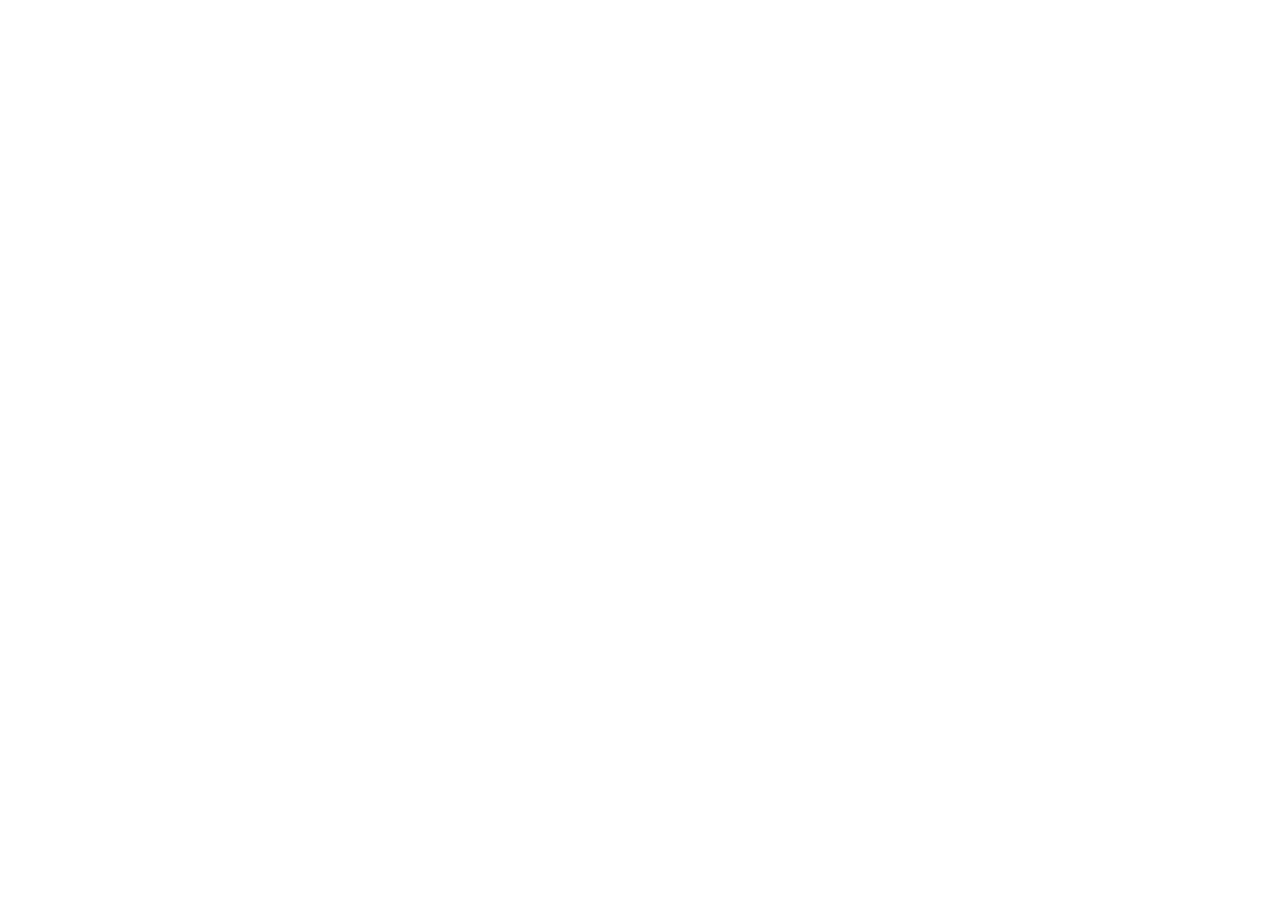
==== index.html @ 832633df "Atualizando o projeto" ====
<!DOCTYPE html>
<html lang="en">
<head>
    <meta charset="UTF-8">
    <meta name="viewport" content="width=device-width, initial-scale=1.0">
    <title>Santos FC Tech</title>
</head>
<body>
    

    
</body>
</html>
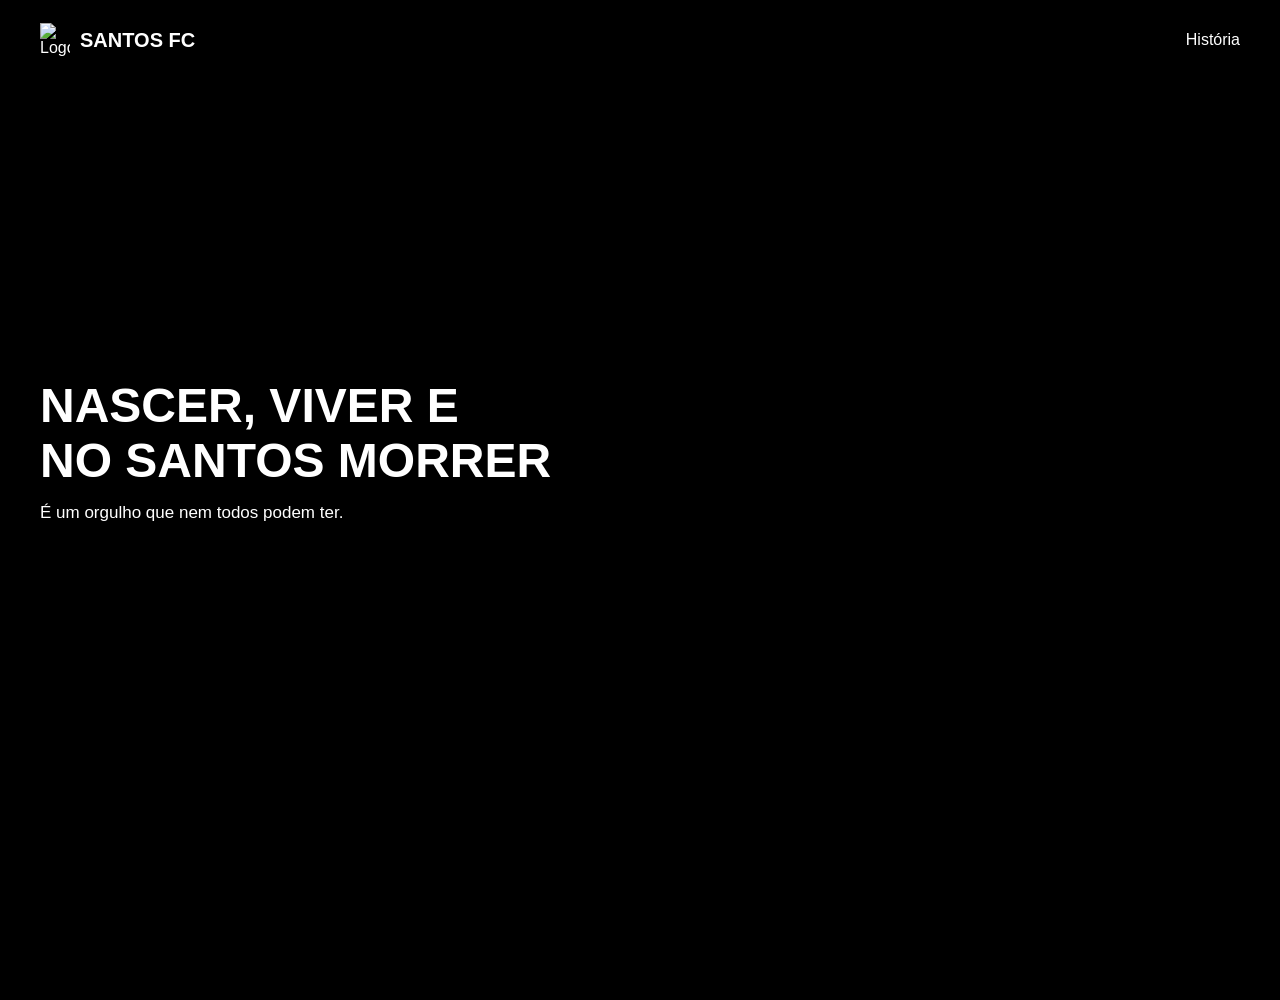
==== commit 543080ae: "Começando o site" ====
--- a/index.html
+++ b/index.html
@@ -1,13 +1,41 @@
+
 <!DOCTYPE html>
-<html lang="en">
+<html lang="pt-BR">
 <head>
     <meta charset="UTF-8">
     <meta name="viewport" content="width=device-width, initial-scale=1.0">
-    <title>Santos FC Tech</title>
+    <title>Santos FC - Nossa Paixão</title>
+
+    <link rel="stylesheet" href="style.css">
 </head>
 <body>
-    
 
-    
+    <header>
+        <div class="logo">
+            <img src="https://upload.wikimedia.org/wikipedia/commons/3/35/Santos_logo.svg"
+                 alt="Logo do Santos FC">
+
+            <h2>SANTOS FC</h2>
+        </div>
+
+        <nav>
+            <a href="#">História</a>
+        </nav>
+    </header>
+
+    <section class="inicio">
+
+        <div class="texto">
+            <h1>NASCER, VIVER E<br>NO SANTOS MORRER</h1>
+
+            <p>É um orgulho que nem todos podem ter.</p>
+        </div>
+
+    </section>
+
+    <footer>
+
+    </footer>
+
 </body>
-</html>+</html>
--- a/style.css
+++ b/style.css
@@ -0,0 +1,95 @@
+
+* {
+    margin: 0;
+    padding: 0;
+    box-sizing: border-box;
+}
+
+body {
+    font-family: Arial, sans-serif;
+    background-color: black;
+}
+
+/* CABEÇALHO */
+header {
+    width: 100%;
+    height: 80px;
+    padding: 20px 40px;
+
+    display: flex;
+    justify-content: space-between;
+    align-items: center;
+
+    position: absolute;
+    top: 0;
+    left: 0;
+
+    color: white;
+}
+
+/* LOGO */
+.logo {
+    display: flex;
+    align-items: center;
+    gap: 10px;
+}
+
+.logo img {
+    width: 30px;
+    height: 35px;
+}
+
+.logo h2 {
+    font-size: 20px;
+}
+
+/* MENU */
+nav a {
+    color: white;
+    text-decoration: none;
+    font-size: 16px;
+}
+
+nav a:hover {
+    text-decoration: underline;
+}
+
+/* IMAGEM DE FUNDO */
+.inicio {
+    width: 100%;
+    height: 100vh;
+
+    background-color: black;
+
+    background-image:
+        linear-gradient(rgba(0, 0, 0, 0.45),
+                        rgba(0, 0, 0, 0.60)),
+        url("https://encrypted-tbn0.gstatic.com/images?q=tbn:ANd9GcScw7STU_wQGpIyuY-eckN3LDtHXgP8SQRJ0F72CbrzaDjsjKoups2cGB4&s=10");
+
+    background-size: cover;
+    background-position: center;
+    background-repeat: no-repeat;
+
+    display: flex;
+    align-items: center;
+
+    padding: 40px;
+    color: white;
+}
+
+/* FRASES */
+.texto h1 {
+    font-size: 48px;
+    margin-bottom: 15px;
+}
+
+.texto p {
+    font-size: 17px;
+}
+
+/* RODAPÉ */
+footer {
+    width: 100%;
+    height: 100px;
+    background-color: black;
+}
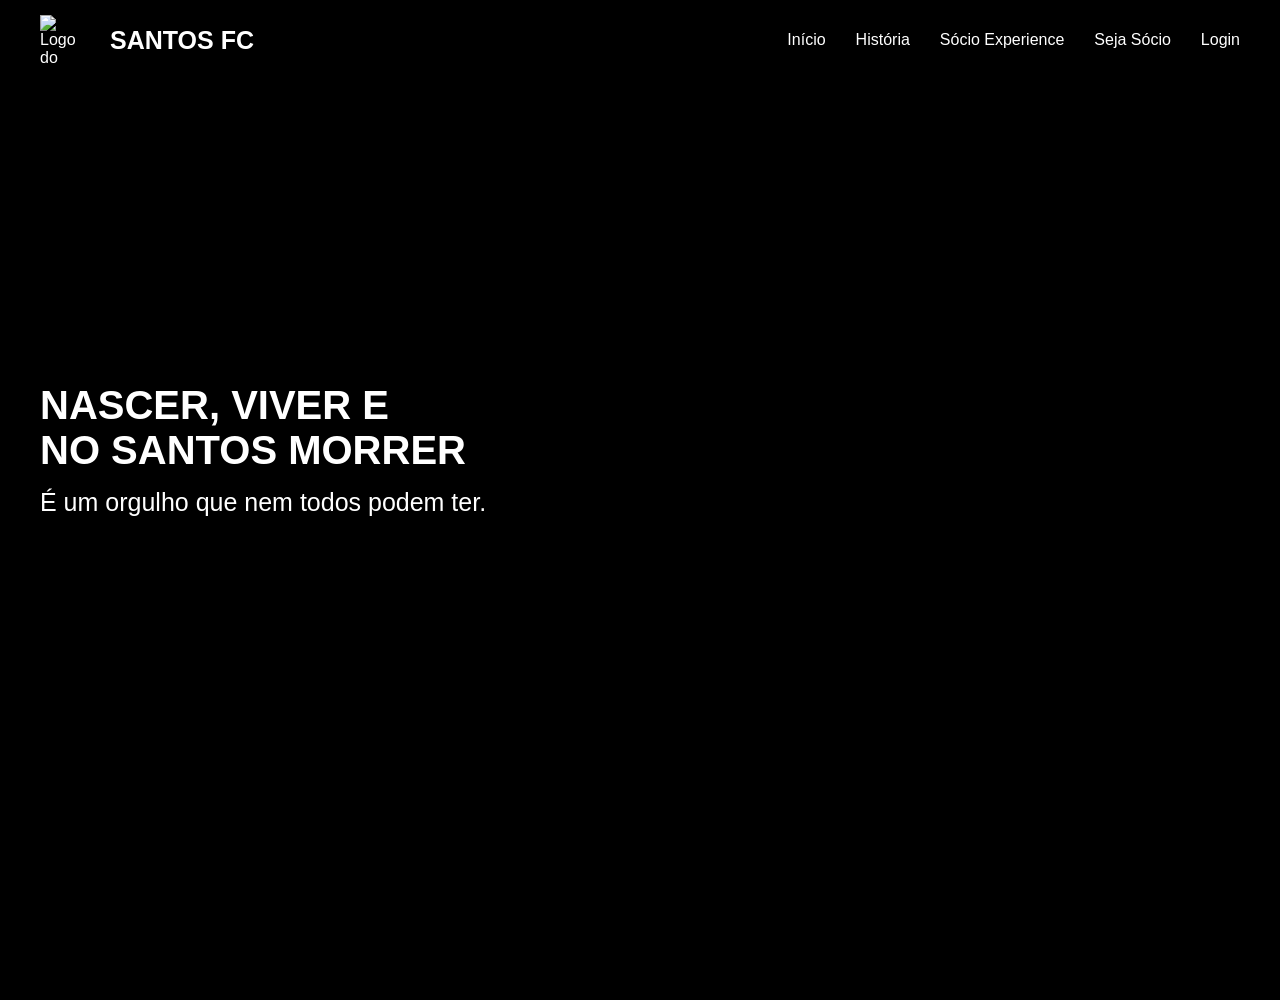
==== commit 4065608b: "Aprendendo e codando CSS e HTML do site do projeto Santos Fc" ====
--- a/index.html
+++ b/index.html
@@ -4,9 +4,9 @@
 <head>
     <meta charset="UTF-8">
     <meta name="viewport" content="width=device-width, initial-scale=1.0">
-    <title>Santos FC - Nossa Paixão</title>
+    <title>Santos FC </title>
 
-    <link rel="stylesheet" href="style.css">
+ <link rel="stylesheet" href="style.css">
 </head>
 <body>
 
@@ -14,22 +14,27 @@
         <div class="logo">
             <img src="https://upload.wikimedia.org/wikipedia/commons/3/35/Santos_logo.svg"
                  alt="Logo do Santos FC">
-
-            <h2>SANTOS FC</h2>
-        </div>
+                 
+                 <h2>SANTOS FC</h2>
+                </div>
 
         <nav>
+            <a href="#">Início</a>
             <a href="#">História</a>
+            <a href="#">Sócio Experience</a>
+            <a href="#">Seja Sócio</a>
+            <a href="#">Login</a>   
         </nav>
     </header>
 
     <section class="inicio">
 
         <div class="texto">
-            <h1>NASCER, VIVER E<br>NO SANTOS MORRER</h1>
+            <h1><b>NASCER, VIVER E<br>NO SANTOS MORRER</b></h1>
+            <p>É um orgulho que nem todos podem ter.</p>
+</div>
 
-            <p>É um orgulho que nem todos podem ter.</p>
-        </div>
+
 
     </section>
 
--- a/style.css
+++ b/style.css
@@ -27,21 +27,30 @@
     color: white;
 }
 
-/* LOGO */
+/* SANTOS FC */
 .logo {
     display: flex;
     align-items: center;
-    gap: 10px;
+    gap: 25px;
+   
+}
+/* escudo santos */
+.logo img {
+    width: 45px;
+    height: 50px;
+}
+/* texto*/
+.logo h2 {
+    font-size: 25px;
+    margin: 0;
+}
+/* nav */
+nav {
+display: flex;
+gap: 30px;
 }
 
-.logo img {
-    width: 30px;
-    height: 35px;
-}
 
-.logo h2 {
-    font-size: 20px;
-}
 
 /* MENU */
 nav a {
@@ -52,6 +61,10 @@
 
 nav a:hover {
     text-decoration: underline;
+}
+
+.texto {
+    font-size: 30px;
 }
 
 /* IMAGEM DE FUNDO */
@@ -79,12 +92,13 @@
 
 /* FRASES */
 .texto h1 {
-    font-size: 48px;
+    font-size: 40px;
     margin-bottom: 15px;
 }
 
 .texto p {
-    font-size: 17px;
+    font-size: 25px;
+    margin-top: 15px;
 }
 
 /* RODAPÉ */
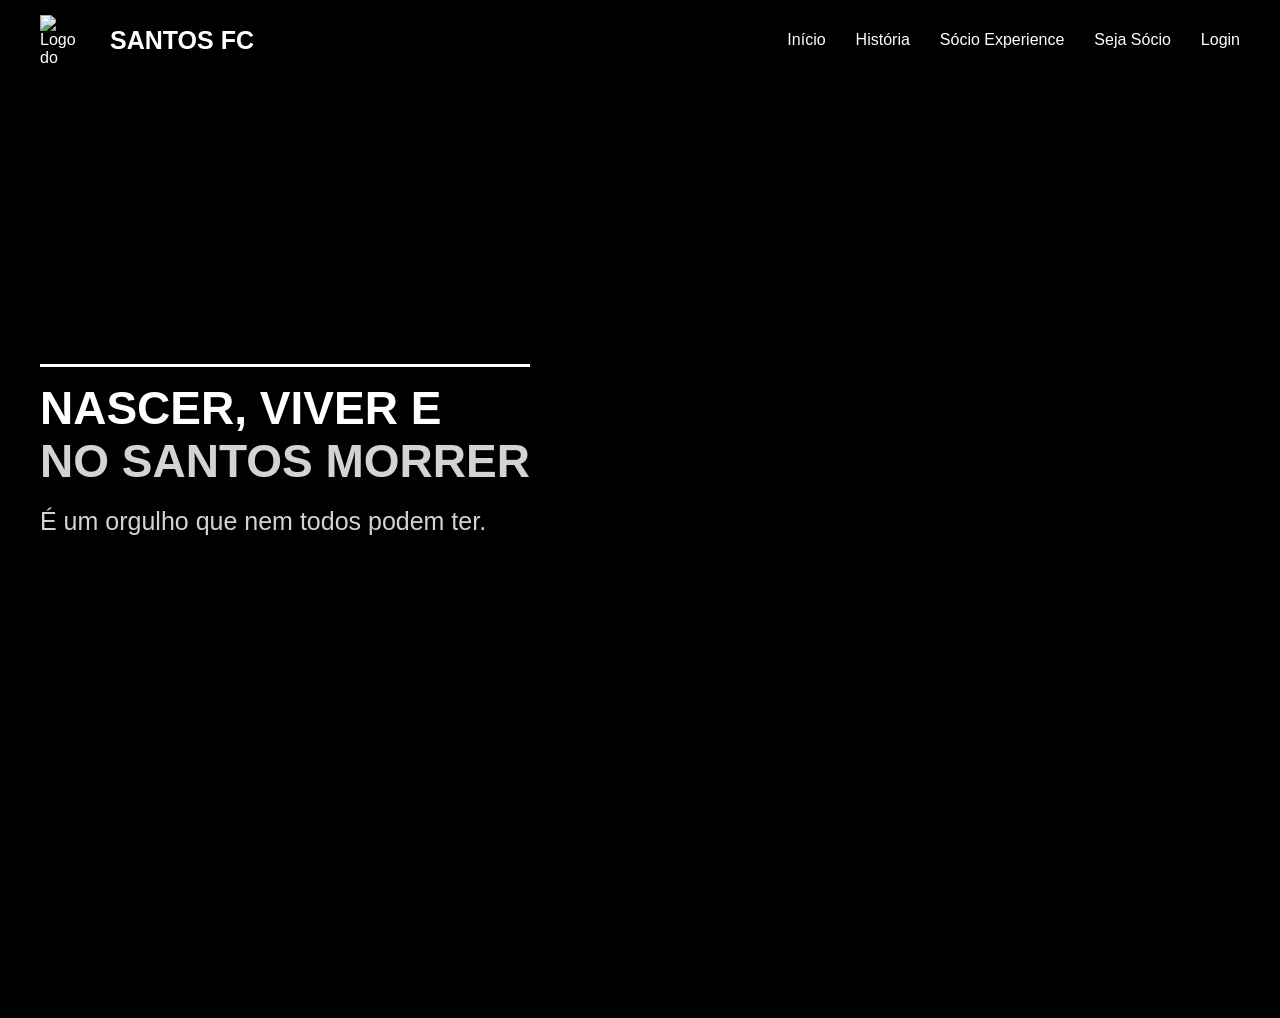
==== commit 7dc60fc7: "Aprendendo e evoluindo com ajuda de IA e materiais a melhorar o código, inserindo footer e deixando " ====
--- a/index.html
+++ b/index.html
@@ -30,7 +30,8 @@
     <section class="inicio">
 
         <div class="texto">
-            <h1><b>NASCER, VIVER E<br>NO SANTOS MORRER</b></h1>
+            <h1>NASCER, VIVER E<br>
+            <span>NO SANTOS MORRER</span></h1>
             <p>É um orgulho que nem todos podem ter.</p>
 </div>
 
@@ -39,6 +40,13 @@
     </section>
 
     <footer>
+<div class="contato">
+    <h3>Contato</h3>
+    <p>Email: suporte@santosfc.com.br</p>
+    <p>Telefone: (13) 2043-1742 </p>
+    
+</div>
+
 
     </footer>
 
--- a/style.css
+++ b/style.css
@@ -75,8 +75,8 @@
     background-color: black;
 
     background-image:
-        linear-gradient(rgba(0, 0, 0, 0.45),
-                        rgba(0, 0, 0, 0.60)),
+        linear-gradient(rgba(0, 0, 0, 0.60),
+                        rgba(0, 0, 0, 0.7)),
         url("https://encrypted-tbn0.gstatic.com/images?q=tbn:ANd9GcScw7STU_wQGpIyuY-eckN3LDtHXgP8SQRJ0F72CbrzaDjsjKoups2cGB4&s=10");
 
     background-size: cover;
@@ -92,13 +92,23 @@
 
 /* FRASES */
 .texto h1 {
-    font-size: 40px;
-    margin-bottom: 15px;
+    border-top: 3px solid white;
+    padding-top: 15px;
+    font-size: 46px;
+    margin-bottom: 20px;
+    font-weight: bold;
+    line-height: 1.15;
+}
+
+.texto h1 span {
+    color: lightgray;
 }
 
 .texto p {
     font-size: 25px;
-    margin-top: 15px;
+    font-weight: normal;
+    margin-top: 0;
+    color: lightgray;
 }
 
 /* RODAPÉ */
@@ -107,3 +117,11 @@
     height: 100px;
     background-color: black;
 }
+
+.contato{
+    padding: 30px 40px;
+}
+
+.contato h3{
+font-weight: white;
+}
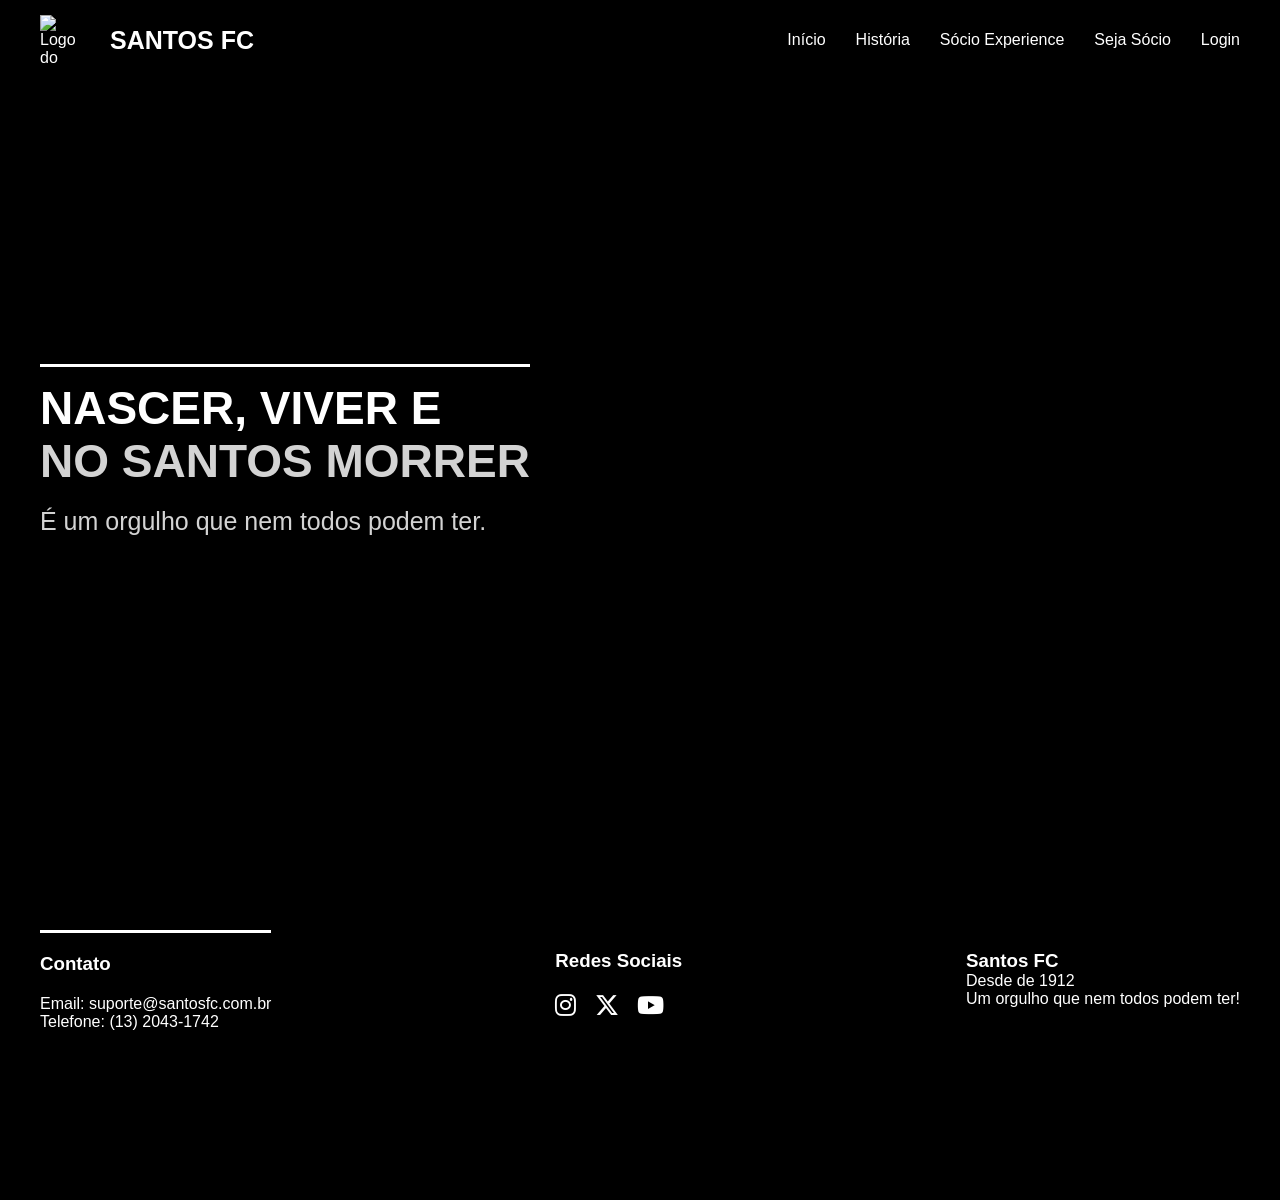
==== commit 9c1c8456: "Acrescentando redes sociais, e santos fc 1912 no footer, deixando um em cada canto e estudando e apr" ====
--- a/index.html
+++ b/index.html
@@ -9,8 +9,9 @@
  <link rel="stylesheet" href="style.css">
 </head>
 <body>
-
+<link rel="stylesheet" href="https://cdnjs.cloudflare.com/ajax/libs/font-awesome/6.5.1/css/all.min.css">
     <header>
+        
         <div class="logo">
             <img src="https://upload.wikimedia.org/wikipedia/commons/3/35/Santos_logo.svg"
                  alt="Logo do Santos FC">
@@ -40,13 +41,22 @@
     </section>
 
     <footer>
-<div class="contato">
+        <div class="contato">
     <h3>Contato</h3>
     <p>Email: suporte@santosfc.com.br</p>
     <p>Telefone: (13) 2043-1742 </p>
-    
 </div>
-
+        <div class="redes">
+            <h3>Redes Sociais</h3>
+            <a href="https://www.instagram.com/santosfc/" target="_blank" style="color:#fff; font-size:24px; margin-right:14px;"><i class="fa-brands fa-instagram"></i></a>
+<a href="https://x.com/SantosFC" target="_blank" style="color:#fff; font-size:24px; margin-right:14px;"><i class="fa-brands fa-x-twitter"></i></a>
+<a href="https://www.youtube.com/@santosfc" target="_blank" style="color:#fff; font-size:24px;"><i class="fa-brands fa-youtube"></i></a>
+        </div>
+<div class="santos">
+            <h3>Santos FC</h3>
+            <p>Desde de 1912</p>
+            <p>Um orgulho que nem todos podem ter!</p>
+        </div>
 
     </footer>
 
--- a/style.css
+++ b/style.css
@@ -116,12 +116,59 @@
     width: 100%;
     height: 100px;
     background-color: black;
+    display: flex;
+    justify-content: space-between;
+    min-height: 300px;
+}
+.contato h3{
+    border-top: 3px solid white;
+    padding-top: 15px;
+    margin-bottom: 20px;
+    font-weight: bold;
+    line-height: 1.15;
+}
+.contato{
+    padding: 30px 40px;
+ 
 }
 
-.contato{
+.contato h3{
+    padding-top: 20px;
+font-weight: white;
+color: white;
+justify-content: center;
+margin-bottom: 20px;
+}
+
+.contato p{
+    display: flex;
+    font-weight: white;
+    color: white;
+}
+.redes {
+padding: 30px 40px;
+}
+.redes h3{
+    padding-top:20px;
+    font-weight: bold;
+    color: white;
+    display: flex;
+margin-bottom: 20px;
+}
+.santos{
     padding: 30px 40px;
 }
 
-.contato h3{
-font-weight: white;
+.santos h3{
+    padding-top: 20px;
+    font-weight: bold;
+    color: white;
+    display: flex;
+}
+
+.santos p{
+    font-weight: white
+    ;
+    color: white;
+    display: flex;
 }
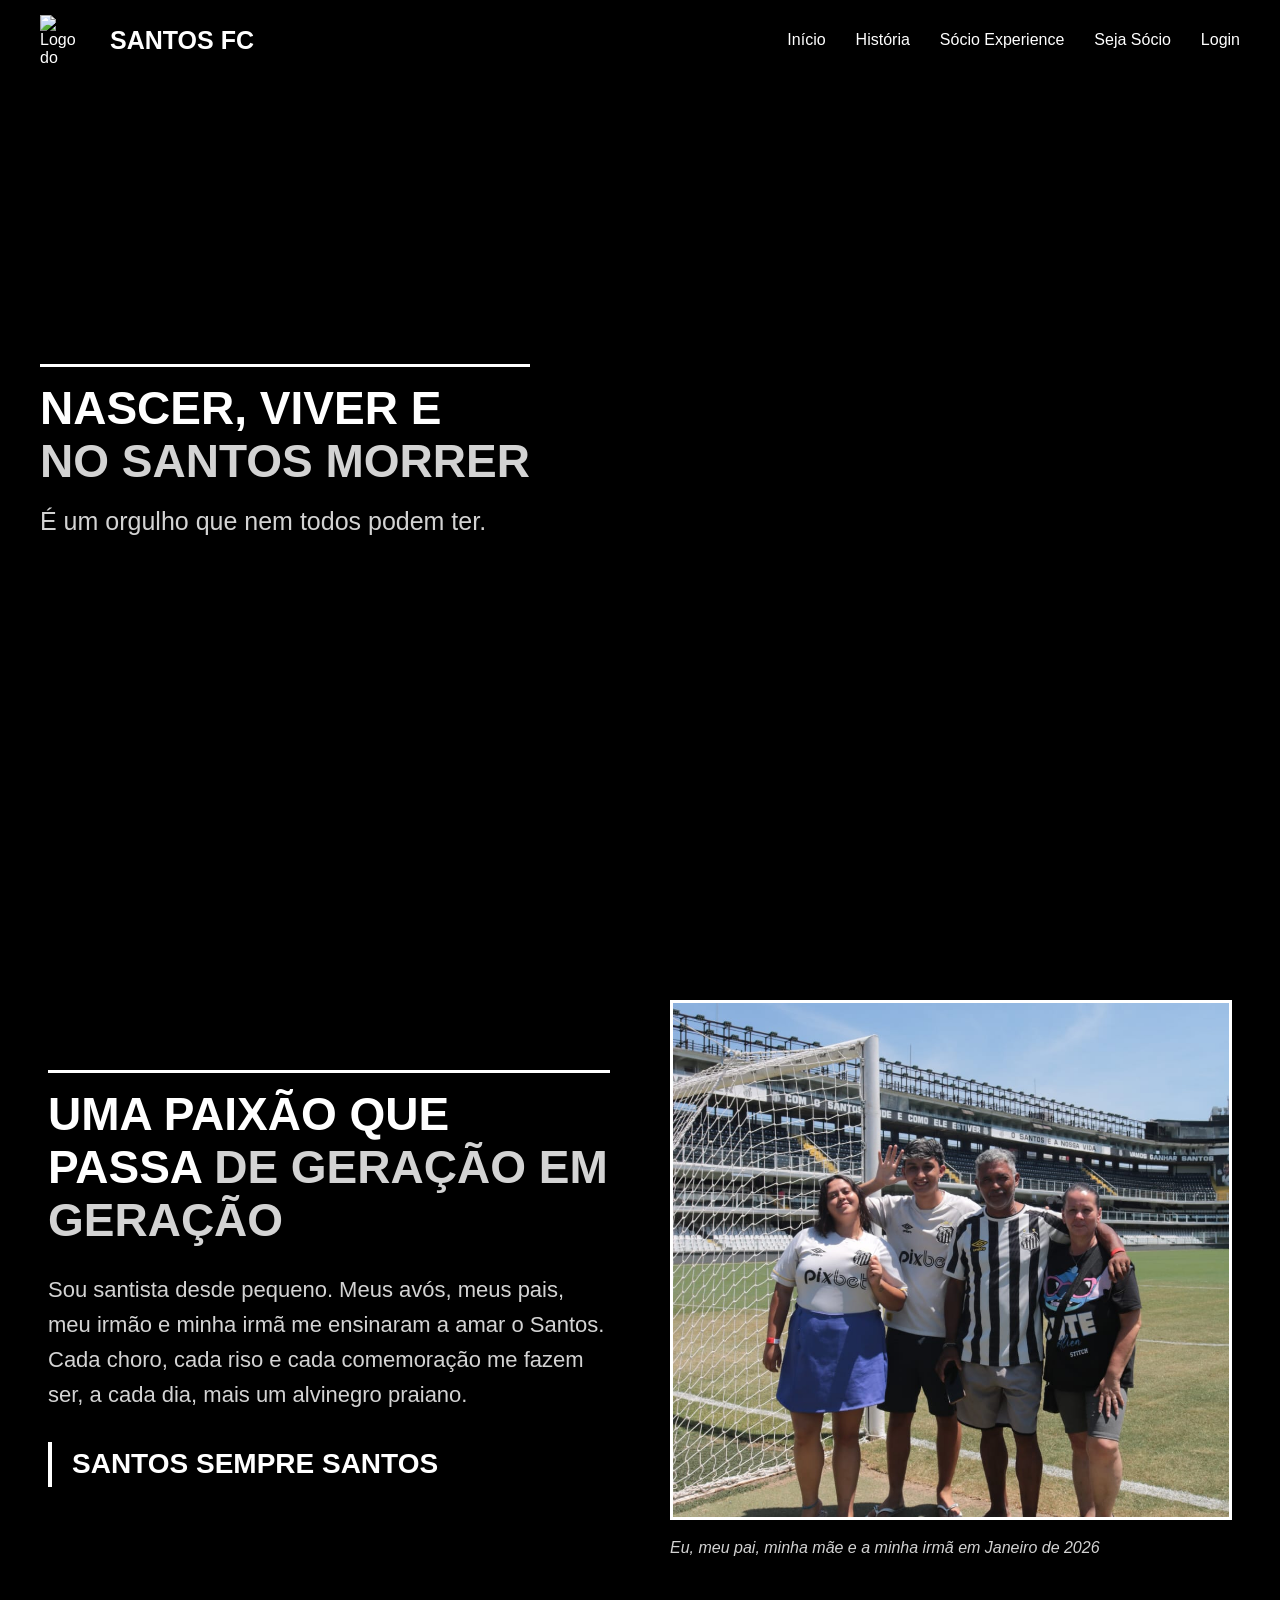
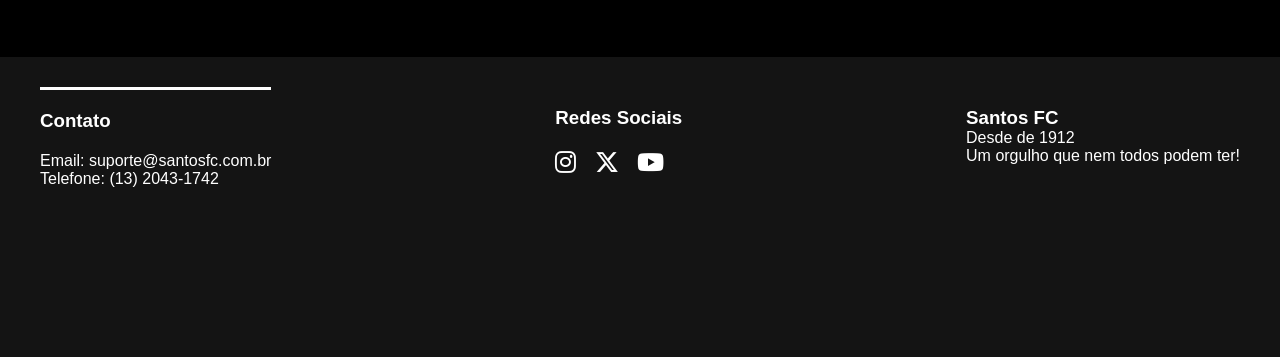
==== commit ebf53a60: "Continuando a home, fiz a parte que fala da família e do porque sou santista" ====
--- a/index.html
+++ b/index.html
@@ -10,15 +10,15 @@
 </head>
 <body>
 <link rel="stylesheet" href="https://cdnjs.cloudflare.com/ajax/libs/font-awesome/6.5.1/css/all.min.css">
+<!-- LOGO E HEADER -->
     <header>
-        
         <div class="logo">
             <img src="https://upload.wikimedia.org/wikipedia/commons/3/35/Santos_logo.svg"
                  alt="Logo do Santos FC">
                  
                  <h2>SANTOS FC</h2>
                 </div>
-
+<!-- MENU DO HEADER -->
         <nav>
             <a href="#">Início</a>
             <a href="#">História</a>
@@ -27,7 +27,7 @@
             <a href="#">Login</a>   
         </nav>
     </header>
-
+<!--tela principal  -->
     <section class="inicio">
 
         <div class="texto">
@@ -35,11 +35,25 @@
             <span>NO SANTOS MORRER</span></h1>
             <p>É um orgulho que nem todos podem ter.</p>
 </div>
+ </section>
+
+ <section class="geracao">
+
+    <div class="familia">
+        <h2>UMA PAIXÃO QUE PASSA <span>DE GERAÇÃO EM GERAÇÃO</span></h2>
+        <p>Sou santista desde pequeno. Meus avós, meus pais, meu irmão e minha irmã me ensinaram a amar o Santos. Cada choro, cada riso e cada comemoração me fazem ser, a cada dia, mais um alvinegro praiano.</p>
+        <p class="destaque">SANTOS SEMPRE SANTOS</p>
+    </div>
+
+    <div class="foto-familia">
+    <img src="img/17947.jpg" alt="Minha família no estádio, vestindo camisas do Santos">
+    <p class="legenda">Eu, meu pai, minha mãe e a minha irmã em Janeiro de 2026</p>
+</div>
+    </div>
 
 
-
-    </section>
-
+</section>
+<!--  footer com informações-->
     <footer>
         <div class="contato">
     <h3>Contato</h3>
--- a/style.css
+++ b/style.css
@@ -111,11 +111,72 @@
     color: lightgray;
 }
 
-/* RODAPÉ */
+/* GERAÇÃO / FAMÍLIA */
+/* SEÇÃO DA FAMÍLIA */
+.geracao {
+    background-color: black;   /* fundo preto */
+    color: white;              /* letras brancas */
+    padding: 100px 48px;       /* espaço por dentro da seção */
+    display: flex;             /* coloca texto e foto lado a lado */
+    align-items: center;       /* alinha os dois no meio, na vertical */
+    gap: 60px;                 /* espaço entre o texto e a foto */
+}
+
+/* TEXTO (lado esquerdo) */
+.familia {
+    flex: 1;                   /* ocupa metade da largura */
+}
+
+.familia h2 {
+    border-top: 3px solid white;   /* linha branca em cima do título */
+    padding-top: 15px;
+    font-size: 46px;
+    line-height: 1.15;
+    margin-bottom: 25px;
+}
+
+.familia h2 span {
+    color: lightgray;          /* a segunda parte do título fica cinza */
+}
+
+.familia p {
+    font-size: 22px;
+    line-height: 1.6;          /* espaço entre as linhas */
+    color: lightgray;
+}
+
+.familia .destaque {
+    margin-top: 30px;
+    padding-left: 20px;
+    border-left: 4px solid white;   /* barra branca ao lado da frase */
+    font-size: 28px;
+    font-weight: bold;
+    color: white;
+}
+
+/* FOTO (lado direito) */
+.foto-familia {
+    flex: 1;                   /* ocupa a outra metade */
+}
+
+.foto-familia img {
+    width: 100%;               /* a foto ocupa toda a largura da caixa */
+    height: 520px;
+    object-fit: cover;         /* corta o excesso sem deformar a foto */
+    border: 3px solid white;   /* borda branca em volta da foto */
+}
+
+.legenda {
+    margin-top: 15px;          /* espaço entre a foto e a legenda */
+    font-size: 16px;
+    font-style: italic;        /* letra inclinada */
+    color: lightgray;
+}
+/* RODAPÉ  FOOTER */
 footer {
     width: 100%;
     height: 100px;
-    background-color: black;
+    background-color: #141414;
     display: flex;
     justify-content: space-between;
     min-height: 300px;
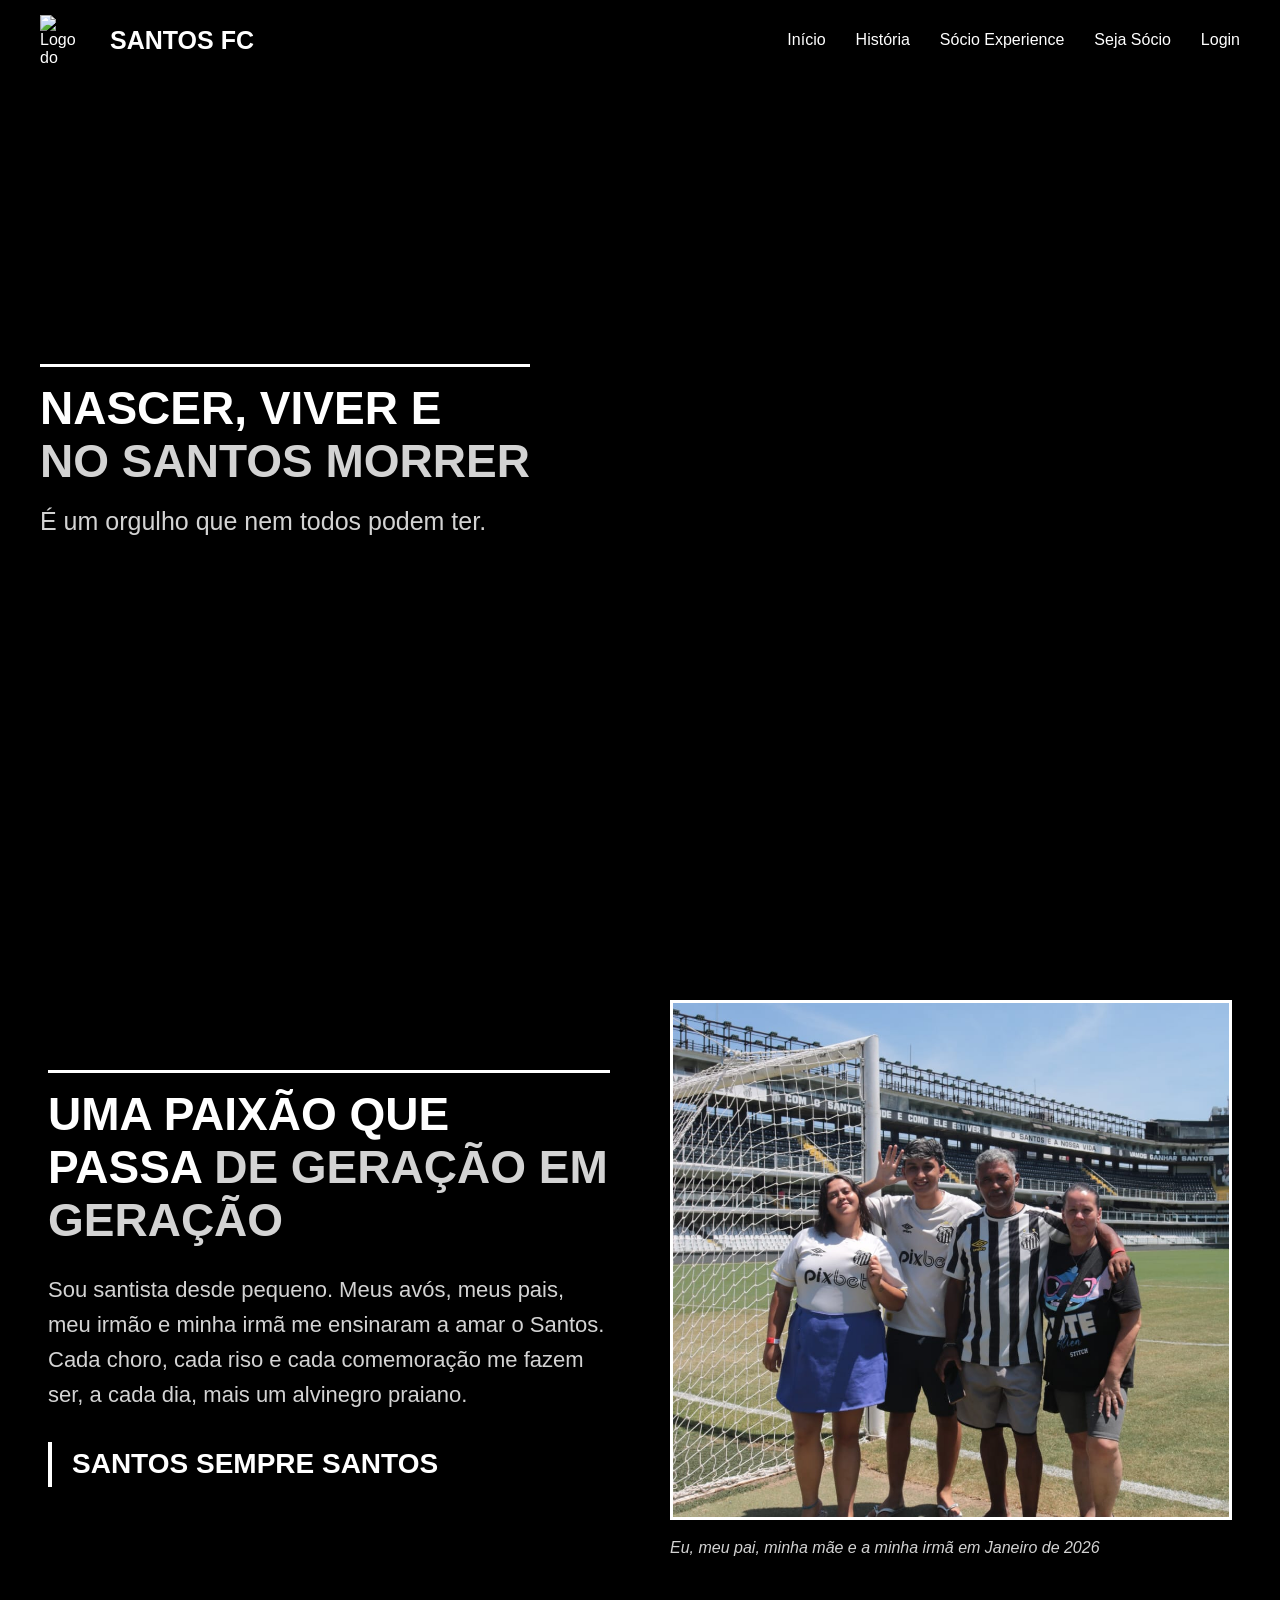
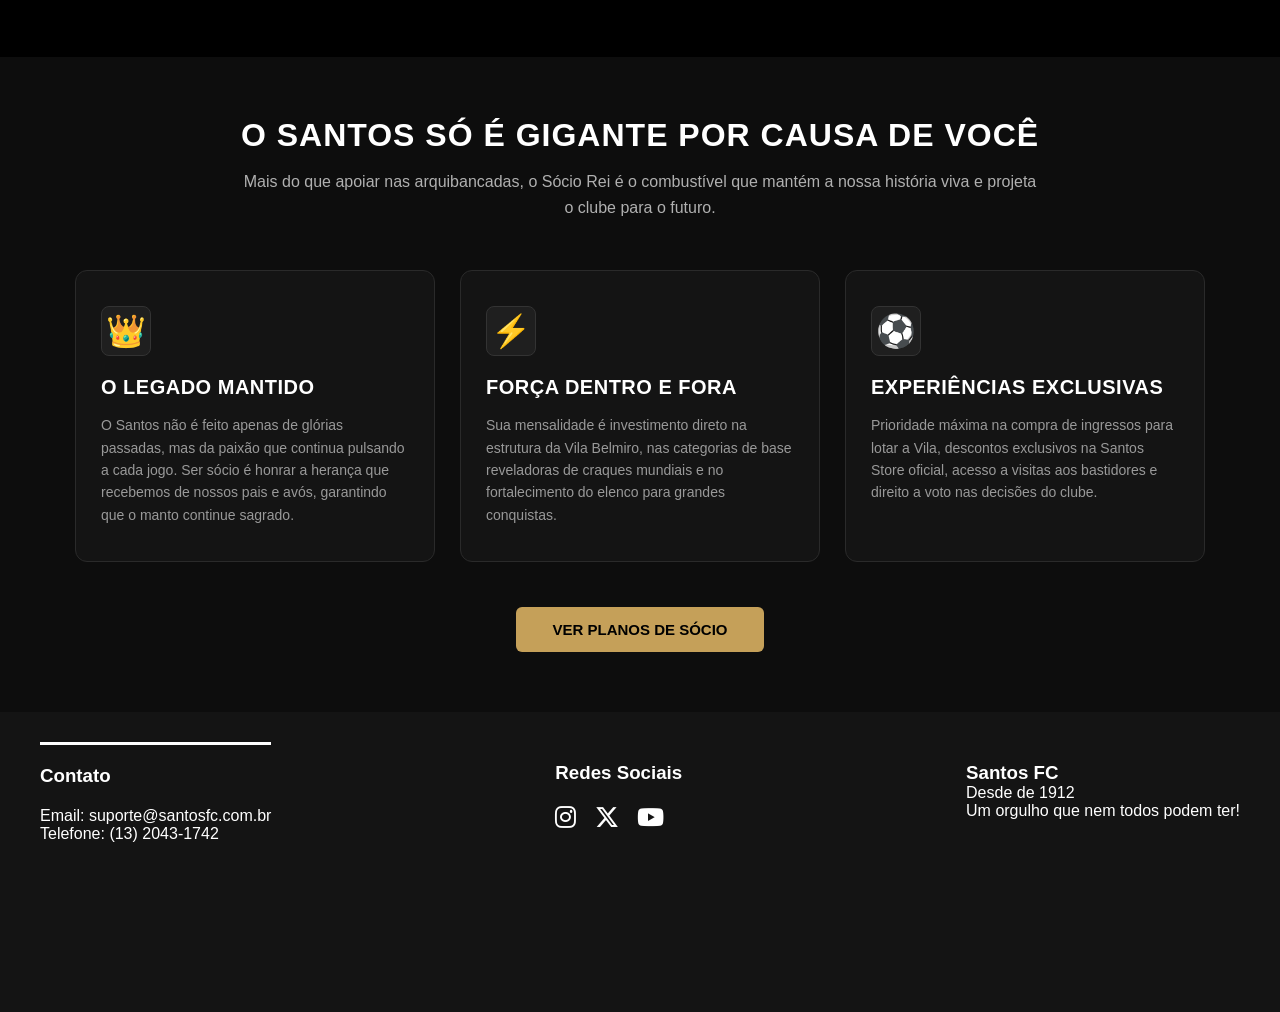
==== commit d970bf4a: "Subindo a parte da home que fala do sócio e da importância" ====
--- a/index.html
+++ b/index.html
@@ -37,7 +37,8 @@
 </div>
  </section>
 
- <section class="geracao">
+ <!-- SEÇÃO DA FAMÍLIA -->
+<section class="geracao">
 
     <div class="familia">
         <h2>UMA PAIXÃO QUE PASSA <span>DE GERAÇÃO EM GERAÇÃO</span></h2>
@@ -46,11 +47,56 @@
     </div>
 
     <div class="foto-familia">
-    <img src="img/17947.jpg" alt="Minha família no estádio, vestindo camisas do Santos">
-    <p class="legenda">Eu, meu pai, minha mãe e a minha irmã em Janeiro de 2026</p>
-</div>
+        <img src="img/17947.jpg" alt="Minha família no estádio, vestindo camisas do Santos">
+        <p class="legenda">Eu, meu pai, minha mãe e a minha irmã em Janeiro de 2026</p>
     </div>
 
+</section> <!-- FECHA AQUI A SEÇÃO DA FAMÍLIA CORRETAMENTE -->
+
+
+<!-- SEÇÃO SÓCIO REI (FICARÁ ABAIXO DA FAMÍLIA) -->
+<section class="socio-section">
+    <div class="socio-container">
+        
+        <!-- Cabeçalho da Seção -->
+        <div class="socio-header">
+            <h2>O SANTOS SÓ É GIGANTE POR CAUSA DE VOCÊ</h2>
+            <p>Mais do que apoiar nas arquibancadas, o Sócio Rei é o combustível que mantém a nossa história viva e projeta o clube para o futuro.</p>
+        </div>
+
+        <!-- Container com os 3 Cards Lado a Lado -->
+        <div class="cards-container">
+            
+            <!-- Card 1 -->
+            <div class="card">
+                <div class="card-icon">👑</div>
+                <h3>O LEGADO MANTIDO</h3>
+                <p>O Santos não é feito apenas de glórias passadas, mas da paixão que continua pulsando a cada jogo. Ser sócio é honrar a herança que recebemos de nossos pais e avós, garantindo que o manto continue sagrado.</p>
+            </div>
+
+            <!-- Card 2 -->
+            <div class="card">
+                <div class="card-icon">⚡</div>
+                <h3>FORÇA DENTRO E FORA</h3>
+                <p>Sua mensalidade é investimento direto na estrutura da Vila Belmiro, nas categorias de base reveladoras de craques mundiais e no fortalecimento do elenco para grandes conquistas.</p>
+            </div>
+
+            <!-- Card 3 -->
+            <div class="card">
+                <div class="card-icon">⚽</div>
+                <h3>EXPERIÊNCIAS EXCLUSIVAS</h3>
+                <p>Prioridade máxima na compra de ingressos para lotar a Vila, descontos exclusivos na Santos Store oficial, acesso a visitas aos bastidores e direito a voto nas decisões do clube.</p>
+            </div>
+
+        </div>
+
+        <!-- Botão para a página de Planos -->
+        <div class="btn-container">
+            <a href="seja-socio.html" class="btn-planos">VER PLANOS DE SÓCIO</a>
+        </div>
+
+    </div>
+</section>
 
 </section>
 <!--  footer com informações-->
--- a/style.css
+++ b/style.css
@@ -172,6 +172,134 @@
     font-style: italic;        /* letra inclinada */
     color: lightgray;
 }
+
+/* socio */
+/* ===================================================
+   ESTILOS DA SEÇÃO SÓCIO REI (HOME)
+   =================================================== */
+
+.socio-section {
+    background-color: #0d0d0d;
+    padding: 60px 20px;
+    width: 100%;
+    color: #ffffff;
+    font-family: Arial, Helvetica, sans-serif;
+}
+
+.socio-container {
+    max-width: 1200px;
+    margin: 0 auto;
+    text-align: center;
+}
+
+/* Título e Texto de Apoio */
+.socio-header h2 {
+    font-size: 32px;
+    font-weight: bold;
+    margin-bottom: 15px;
+    color: #ffffff;
+    letter-spacing: 1px;
+}
+
+.socio-header p {
+    font-size: 16px;
+    color: #b0b0b0;
+    max-width: 800px;
+    margin: 0 auto 50px auto;
+    line-height: 1.6;
+}
+
+/* Disposição dos Cards em Linha (Flexbox) */
+.cards-container {
+    display: flex;
+    justify-content: center;
+    gap: 25px;
+    flex-wrap: wrap; /* Garante adaptabilidade em telas menores */
+}
+
+/* Card Individual */
+.card {
+    background-color: #141414;
+    border: 1px solid #2a2a2a;
+    border-radius: 12px;
+    padding: 35px 25px;
+    flex: 1;
+    min-width: 280px;
+    max-width: 360px;
+    text-align: left;
+    transition: transform 0.3s ease, border-color 0.3s ease;
+}
+
+/* Efeito Hover (ao passar o mouse no card) */
+.card:hover {
+    transform: translateY(-8px);
+    border-color: #c5a059; /* Cor Dourada/Amarela */
+}
+
+.card-icon {
+    font-size: 32px;
+    margin-bottom: 20px;
+    background-color: #1f1f1f;
+    width: 50px;
+    height: 50px;
+    display: flex;
+    align-items: center;
+    justify-content: center;
+    border-radius: 8px;
+    border: 1px solid #333333;
+}
+
+.card h3 {
+    font-size: 20px;
+    font-weight: bold;
+    margin-bottom: 15px;
+    color: #ffffff;
+    letter-spacing: 0.5px;
+}
+
+.card p {
+    font-size: 14px;
+    color: #999999;
+    line-height: 1.6;
+}
+
+/* Botão do Plano */
+.btn-container {
+    margin-top: 45px;
+}
+
+.btn-planos {
+    background-color: #c5a059;
+    color: #000000;
+    padding: 14px 36px;
+    font-size: 15px;
+    font-weight: bold;
+    text-decoration: none;
+    border-radius: 6px;
+    display: inline-block;
+    transition: background-color 0.3s ease, transform 0.2s ease;
+}
+
+.btn-planos:hover {
+    background-color: #e5ba69;
+    transform: scale(1.03);
+}
+
+/* Ajustes para telas de celulares e tablets */
+@media (max-width: 768px) {
+    .socio-header h2 {
+        font-size: 24px;
+    }
+
+    .cards-container {
+        flex-direction: column;
+        align-items: center;
+    }
+
+    .card {
+        max-width: 100%;
+    }
+}
 /* RODAPÉ  FOOTER */
 footer {
     width: 100%;
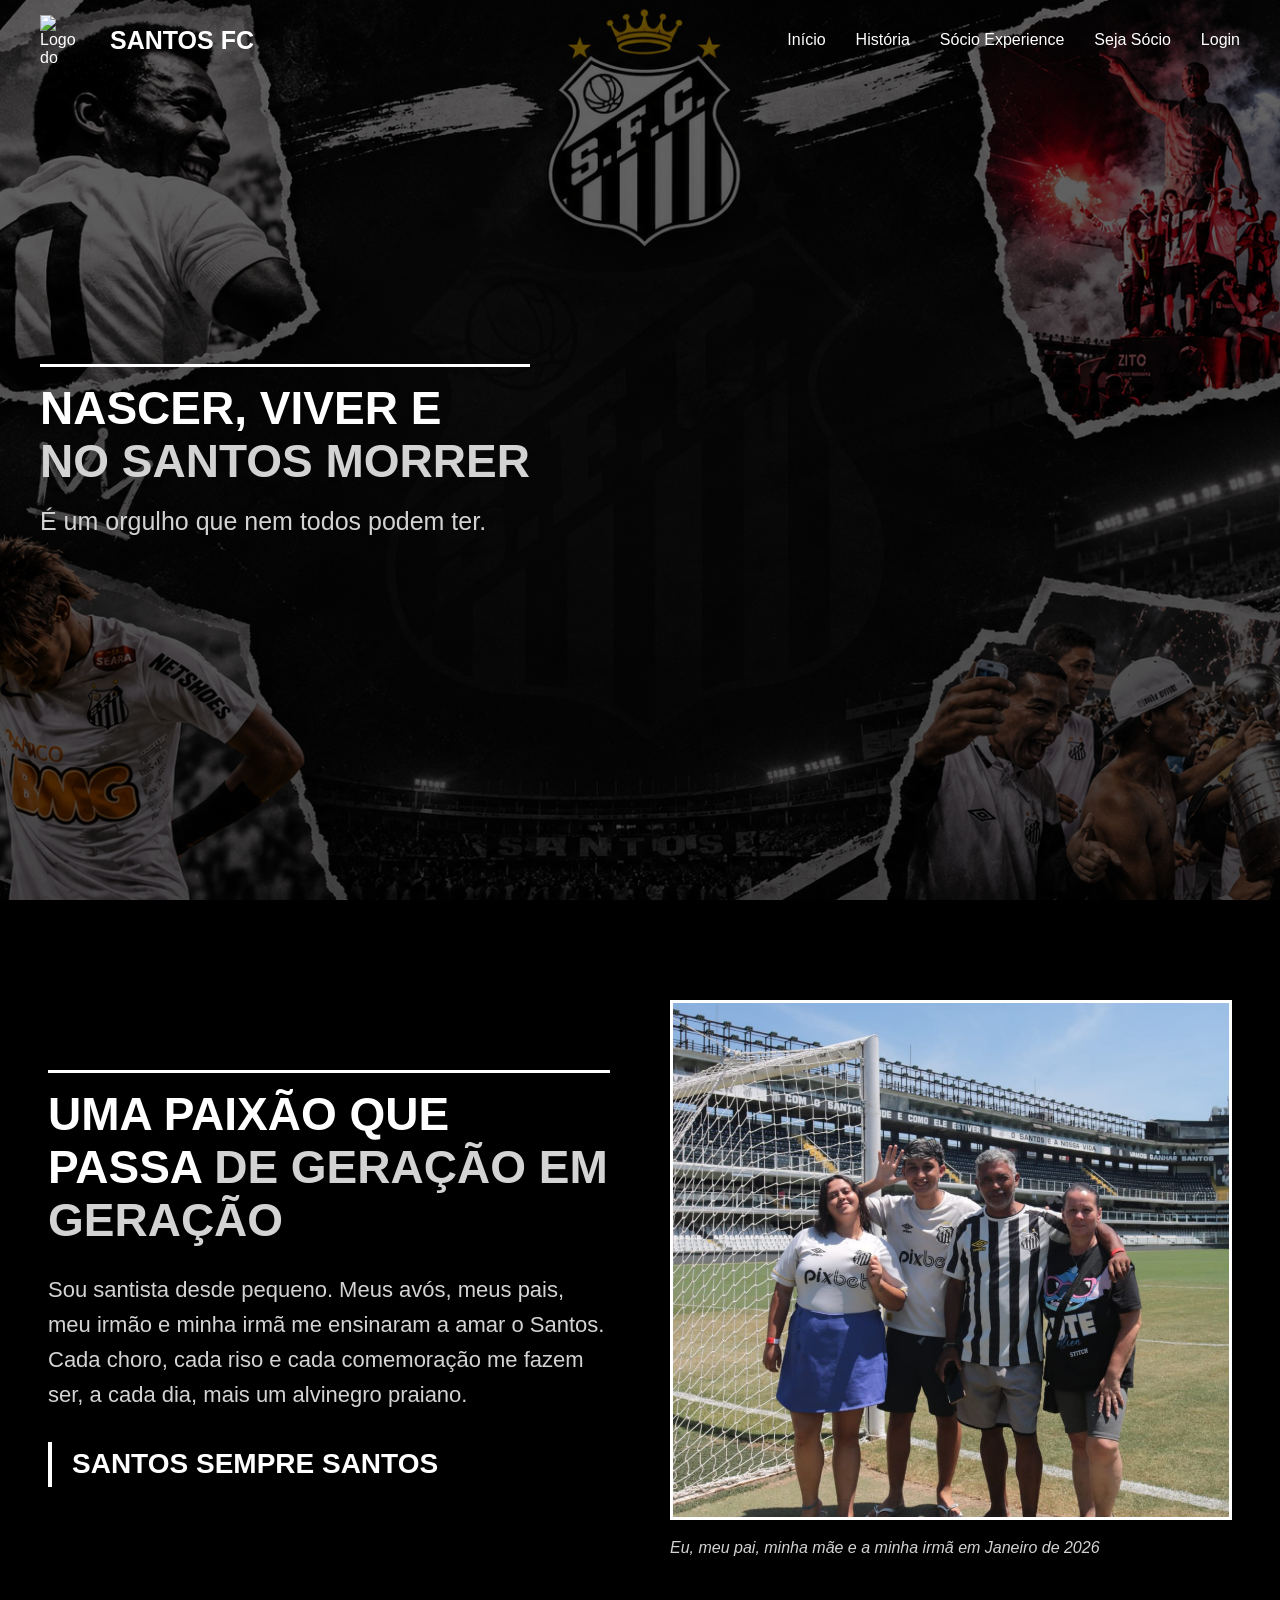
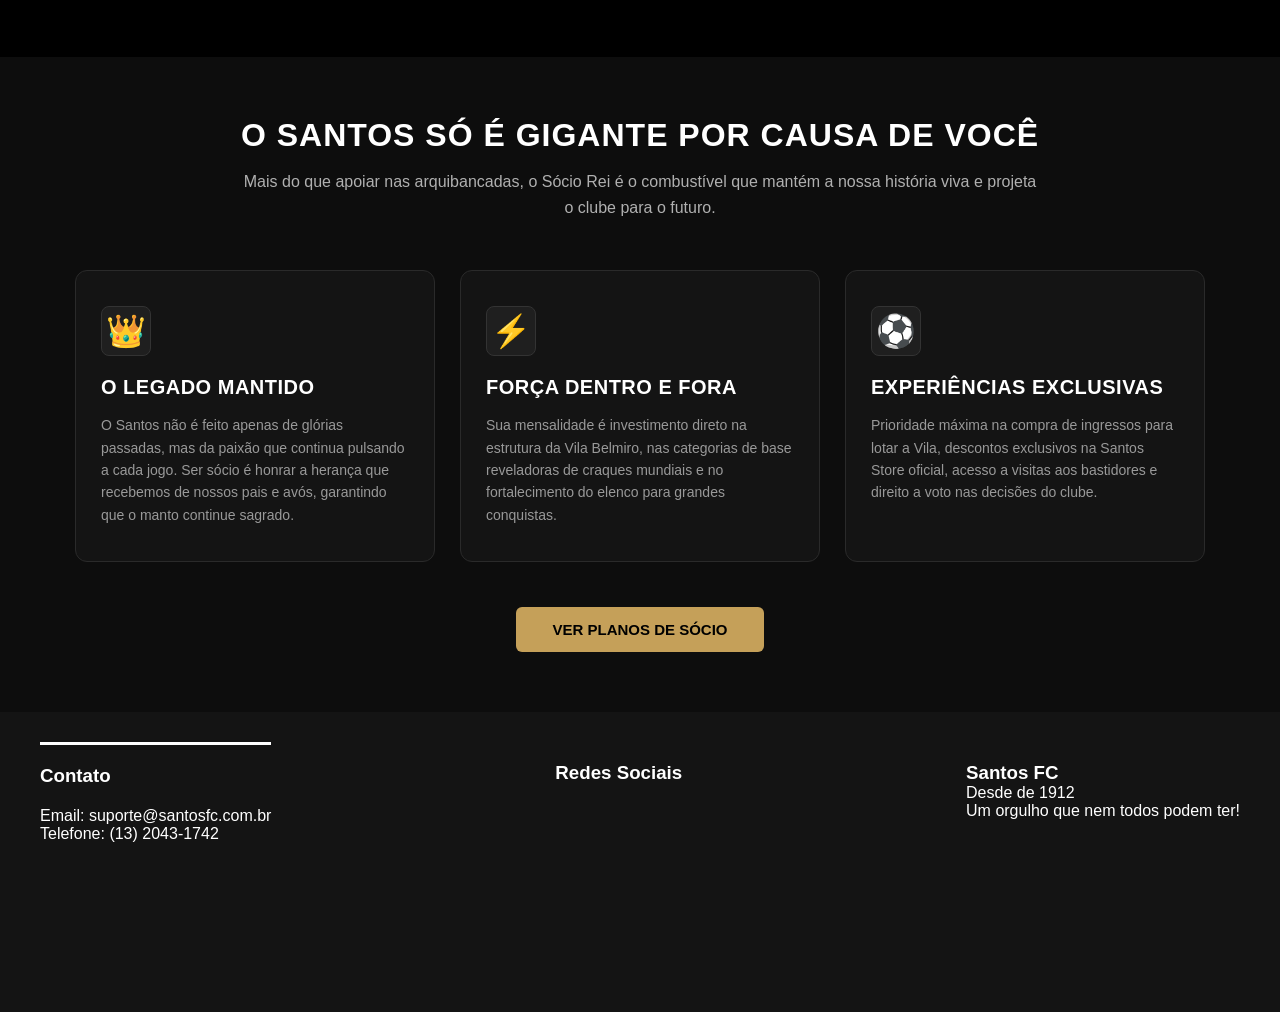
==== commit b84b5406: "Subindo o login e fazendo a tela de cadastro" ====
--- a/index.html
+++ b/index.html
@@ -8,8 +8,9 @@
 
  <link rel="stylesheet" href="style.css">
 </head>
-<body>
-<link rel="stylesheet" href="https://cdnjs.cloudflare.com/ajax/libs/font-awesome/6.5.1/css/all.min.css">
+<body id="pagina-home">
+    
+<link rel="stylesheet" href="img/fundo 3.png">
 <!-- LOGO E HEADER -->
     <header>
         <div class="logo">
@@ -20,11 +21,15 @@
                 </div>
 <!-- MENU DO HEADER -->
         <nav>
-            <a href="#">Início</a>
-            <a href="#">História</a>
-            <a href="#">Sócio Experience</a>
-            <a href="#">Seja Sócio</a>
-            <a href="#">Login</a>   
+           
+<nav>
+    <a href="index.html">Início</a>
+    <a href="historia.html">História</a>
+    <a href="#">Sócio Experience</a>
+    <a href="seja-socio.html">Seja Sócio</a>
+    <a href="login.html">Login</a>
+</nav>
+
         </nav>
     </header>
 <!--tela principal  -->
--- a/style.css
+++ b/style.css
@@ -8,6 +8,12 @@
 body {
     font-family: Arial, sans-serif;
     background-color: black;
+}
+.pagina-home{
+    background-image: url("img/fundo 3.png");
+    background-size: cover;
+    background-position: center-top;
+    background-attachment: fixed;
 }
 
 /* CABEÇALHO */
@@ -77,7 +83,7 @@
     background-image:
         linear-gradient(rgba(0, 0, 0, 0.60),
                         rgba(0, 0, 0, 0.7)),
-        url("https://encrypted-tbn0.gstatic.com/images?q=tbn:ANd9GcScw7STU_wQGpIyuY-eckN3LDtHXgP8SQRJ0F72CbrzaDjsjKoups2cGB4&s=10");
+        url("img/fundo 3.png");
 
     background-size: cover;
     background-position: center;
